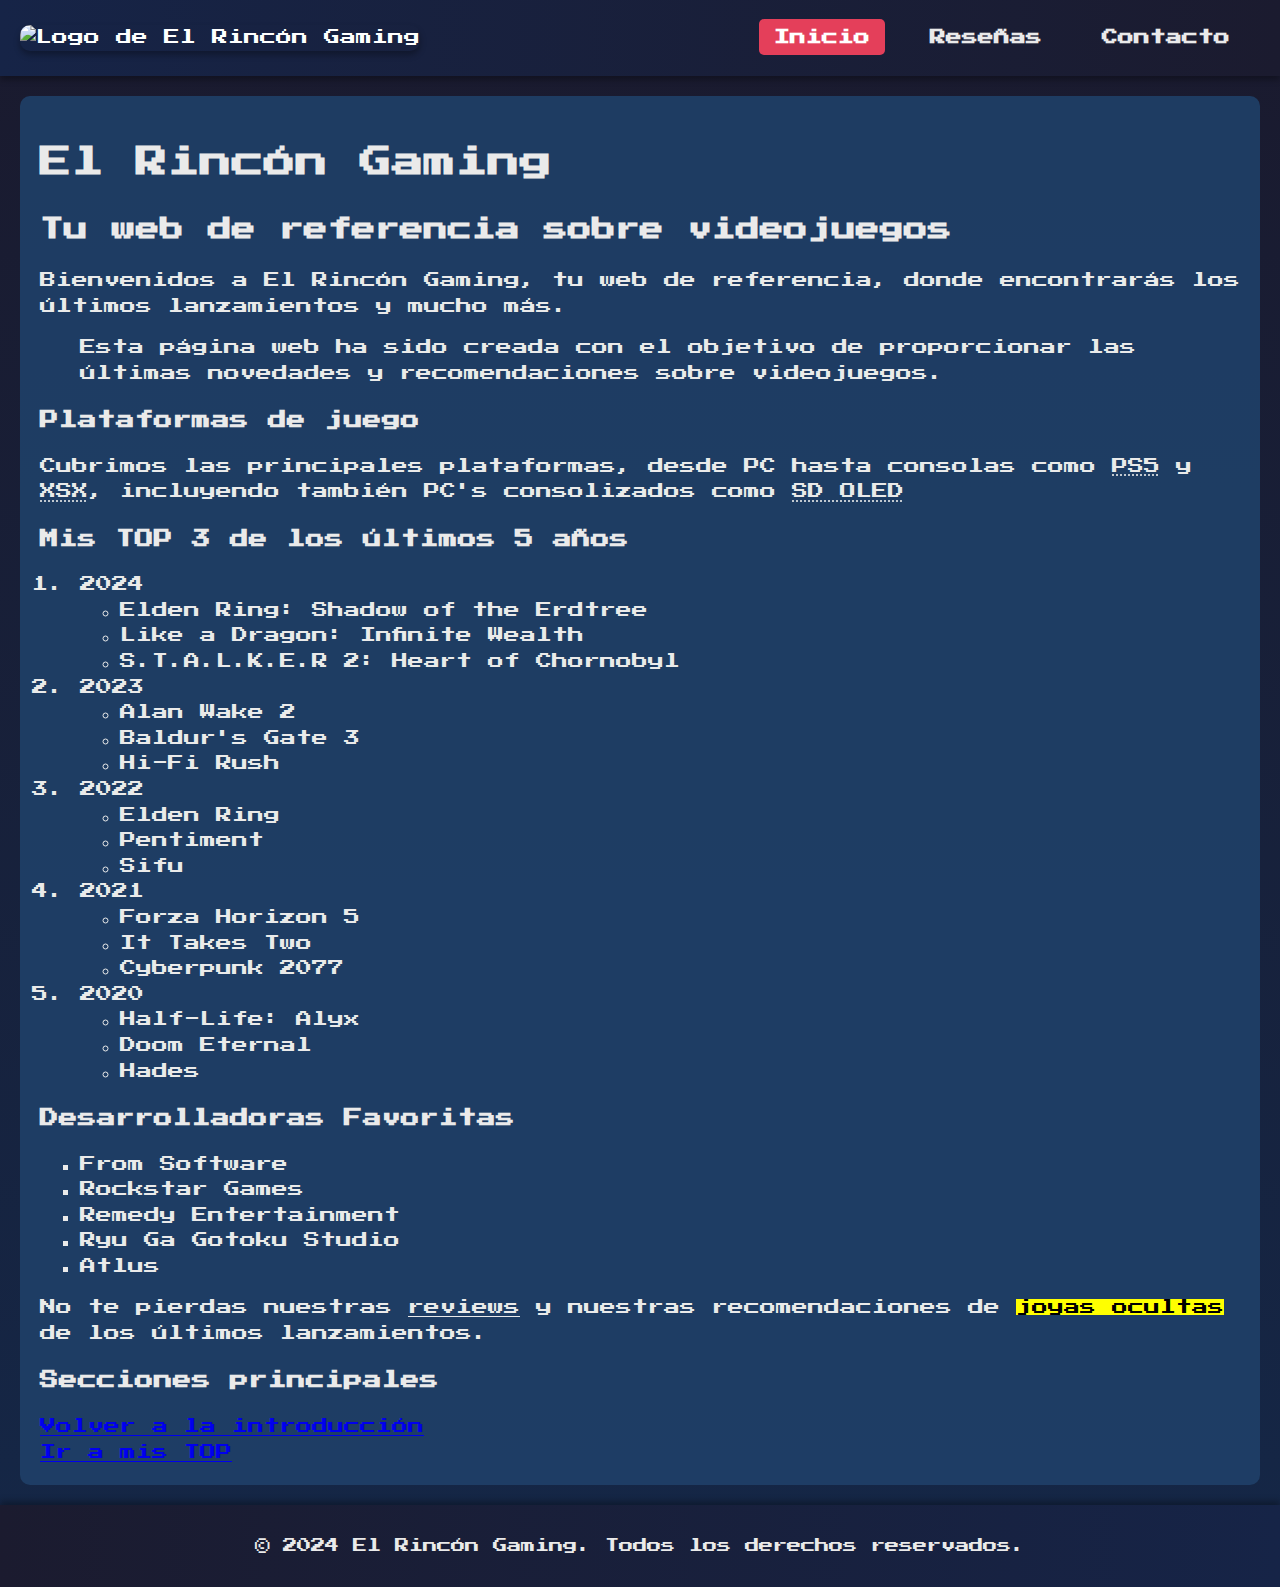
==== index.html @ e264f1ff "web examen" ====
<!DOCTYPE html>
<html lang="es">
<head>
    <meta charset="UTF-8">
    <meta name="viewport" content="width=device-width, initial-scale=1.0">
    <title>El Rincón Gaming</title>
    <link rel="stylesheet" href="css/estilos.css">
</head>
<body>
    <header>
        <div class="logo">
            <img src="IMAGENES/PNG/logo.png" alt="Logo de El Rincón Gaming">
        </div>
        <nav>
            <ul class="menu">
                <li><a href="index.html" class="active">Inicio</a></li>
                <li><a href="contenido.html">Reseñas</a></li>
                <li><a href="contacto.html">Contacto</a></li>
            </ul>
        </nav>
    </header>

    <main>
    
        <h1>El Rincón Gaming</h1>
        <h2>Tu web de referencia sobre videojuegos</h2>
    
        <p id="introduccion">Bienvenidos a El Rincón Gaming, tu web de referencia, donde encontrarás los últimos lanzamientos y mucho más.</p>
    
        <blockquote>
            Esta página web ha sido creada con el objetivo de proporcionar las últimas novedades y recomendaciones sobre videojuegos.
        </blockquote>
    
        <h3>Plataformas de juego</h3>
        <p>Cubrimos las principales plataformas, desde PC hasta consolas como <abbr title="PlayStation 5">PS5</abbr> y <abbr title="Xbox Series X">XSX</abbr>, incluyendo también PC's consolizados como <abbr title="Steam Deck OLED">SD OLED</abbr></p>
    
        <h3 id="top">Mis TOP 3 de los últimos 5 años</h3>
        <ol type="1">
            <li>2024
                <ul>
                    <li>Elden Ring: Shadow of the Erdtree</li>
                    <li>Like a Dragon: Infinite Wealth</li>
                    <li>S.T.A.L.K.E.R 2: Heart of Chornobyl</li>
                </ul>
            </li>
            <li>2023
                <ul>
                    <li>Alan Wake 2</li>
                    <li>Baldur's Gate 3</li>
                    <li>Hi-Fi Rush</li>
                </ul>
            </li>
            <li>2022
                <ul>
                    <li>Elden Ring</li>
                    <li>Pentiment</li>
                    <li>Sifu</li>
                </ul>
            </li>
            <li>2021
                <ul>
                    <li>Forza Horizon 5</li>
                    <li>It Takes Two</li>
                    <li>Cyberpunk 2077</li>
                </ul>
            </li>
            <li>2020
                <ul>
                    <li>Half-Life: Alyx</li>
                    <li>Doom Eternal</li>
                    <li>Hades</li>
                </ul>
            </li>
        </ol>
    
        <h3>Desarrolladoras Favoritas</h3>
        <ul type="square">
            <li>From Software</li>
            <li>Rockstar Games</li>
            <li>Remedy Entertainment</li>
            <li>Ryu Ga Gotoku Studio</li>
            <li>Atlus</li>
        </ul>
    
        <p>No te pierdas nuestras <u>reviews</u> y nuestras recomendaciones de <mark>joyas ocultas</mark> de los últimos lanzamientos.</p>
    
        <h3>Secciones principales</h3>
        <a href="#introduccion">Volver a la introducción</a><br>
        <a href="#top">Ir a mis TOP</a>
    </main>

    <footer>
        <p>© 2024 El Rincón Gaming. Todos los derechos reservados.</p>
    </footer>
</body>
</html>
---- css/estilos.css ----
/* styles.css */

/* Estilo global */
@import url('https://fonts.googleapis.com/css2?family=Press+Start+2P&display=swap'); /* Estilo retro gaming */
body {
    font-family: 'Press Start 2P', monospace;
    background: linear-gradient(to bottom, #1a1a2e, #0f3460);
    color: #eaeaea;
    margin: 0;
    padding: 0;
    line-height: 1.6;
    overflow-x: hidden;
}

/* Cabecera */
header {
    display: flex;
    justify-content: space-between;
    align-items: center;
    background: linear-gradient(to right, #162447, #1b1b2f);
    color: #fff;
    padding: 15px 20px;
    box-shadow: 0 4px 6px rgba(0, 0, 0, 0.3);
}

header .logo img {
    max-height: 60px;
    transition: transform 0.3s ease;
}

header .logo img:hover {
    transform: rotate(10deg) scale(1.1);
}

nav ul {
    list-style: none;
    margin: 0;
    padding: 0;
    display: flex;
}

nav ul li {
    margin: 0 15px;
}

nav ul li a {
    color: #eaeaea;
    text-decoration: none;
    font-weight: bold;
    padding: 10px 15px;
    border-radius: 5px;
    transition: background-color 0.3s, color 0.3s, transform 0.3s;
}

nav ul li a.active, nav ul li a:hover {
    background-color: #e43f5a;
    color: #fff;
    transform: scale(1.1);
}

/* Contenido principal */
main {
    padding: 20px;
    background-color: rgba(31, 64, 104, 0.9);
    border-radius: 10px;
    margin: 20px;
    color: #eaeaea;
    animation: fadeIn 1s ease-in-out;
}

@keyframes fadeIn {
    from {
        opacity: 0;
        transform: translateY(20px);
    }
    to {
        opacity: 1;
        transform: translateY(0);
    }
}

/* Tablas */
table {
    width: 100%;
    border-collapse: collapse;
    margin-bottom: 20px;
    background-color: #1b1b2f;
    color: #eaeaea;
    animation: glow 1.5s infinite alternate;
}

@keyframes glow {
    from {
        box-shadow: 0 0 10px #e43f5a;
    }
    to {
        box-shadow: 0 0 20px #e43f5a;
    }
}

table th, table td {
    border: 1px solid #eaeaea;
    padding: 10px;
    text-align: left;
}

table th {
    background-color: #e43f5a;
    color: #fff;
}

table tr:nth-child(even) {
    background-color: #162447;
}

/* Botones y links */
a, button {
    transition: transform 0.3s, box-shadow 0.3s;
}

a:hover, button:hover {
    transform: scale(1.1);
    box-shadow: 0 4px 10px rgba(255, 255, 255, 0.6);
}

/* Efectos para imágenes */
img {
    max-width: 100%;
    border-radius: 10px;
    margin: 10px 0;
    box-shadow: 0 4px 6px rgba(0, 0, 0, 0.3);
    transition: transform 0.3s ease, box-shadow 0.3s;
}

img:hover {
    transform: scale(1.05);
    box-shadow: 0 6px 12px rgba(255, 255, 255, 0.4);
}

/* Animaciones de fondo */
@keyframes backgroundMove {
    0% {
        background-position: 0 0;
    }
    100% {
        background-position: 100% 100%;
    }
}

body {
    background-size: 200% 200%;
    animation: backgroundMove 15s linear infinite;
}

/* Footer */
footer {
    text-align: center;
    padding: 15px;
    background: linear-gradient(to right, #1b1b2f, #162447);
    color: #eaeaea;
    font-size: 0.9em;
    box-shadow: 0 -4px 6px rgba(0, 0, 0, 0.3);
}

/* Formularios interactivos */
form input, form textarea, form select {
    background-color: #162447;
    border: 1px solid #eaeaea;
    color: #eaeaea;
    transition: box-shadow 0.3s, transform 0.3s;
}

form input:focus, form textarea:focus, form select:focus {
    outline: none;
    box-shadow: 0 0 10px #e43f5a;
    transform: scale(1.02);
}
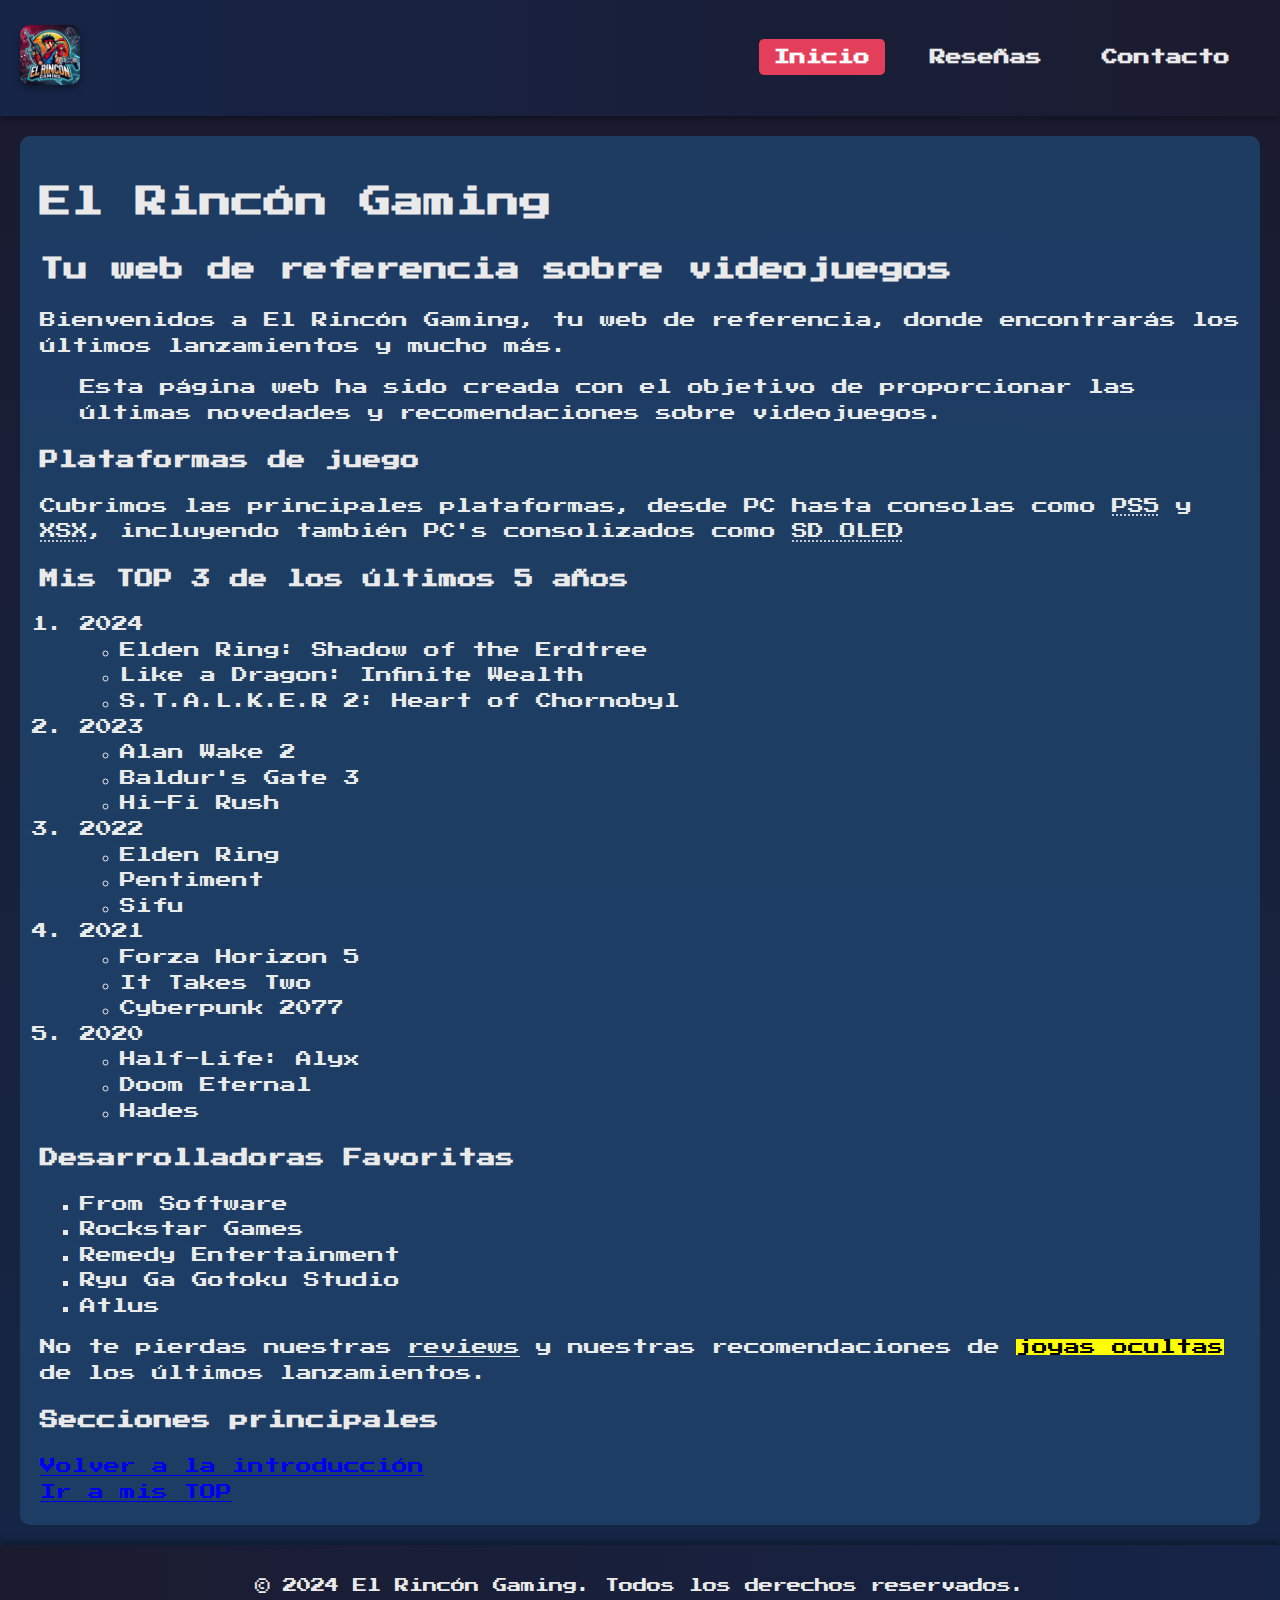
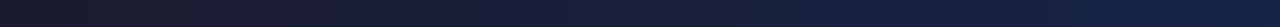
==== commit 410ac168: "añadido el logo correctamente" ====
--- a/index.html
+++ b/index.html
@@ -9,7 +9,7 @@
 <body>
     <header>
         <div class="logo">
-            <img src="IMAGENES/PNG/logo.png" alt="Logo de El Rincón Gaming">
+            <img src="./recursos/imagenes/jpeg/logo.jpeg" alt="Logo de El Rincón Gaming">
         </div>
         <nav>
             <ul class="menu">
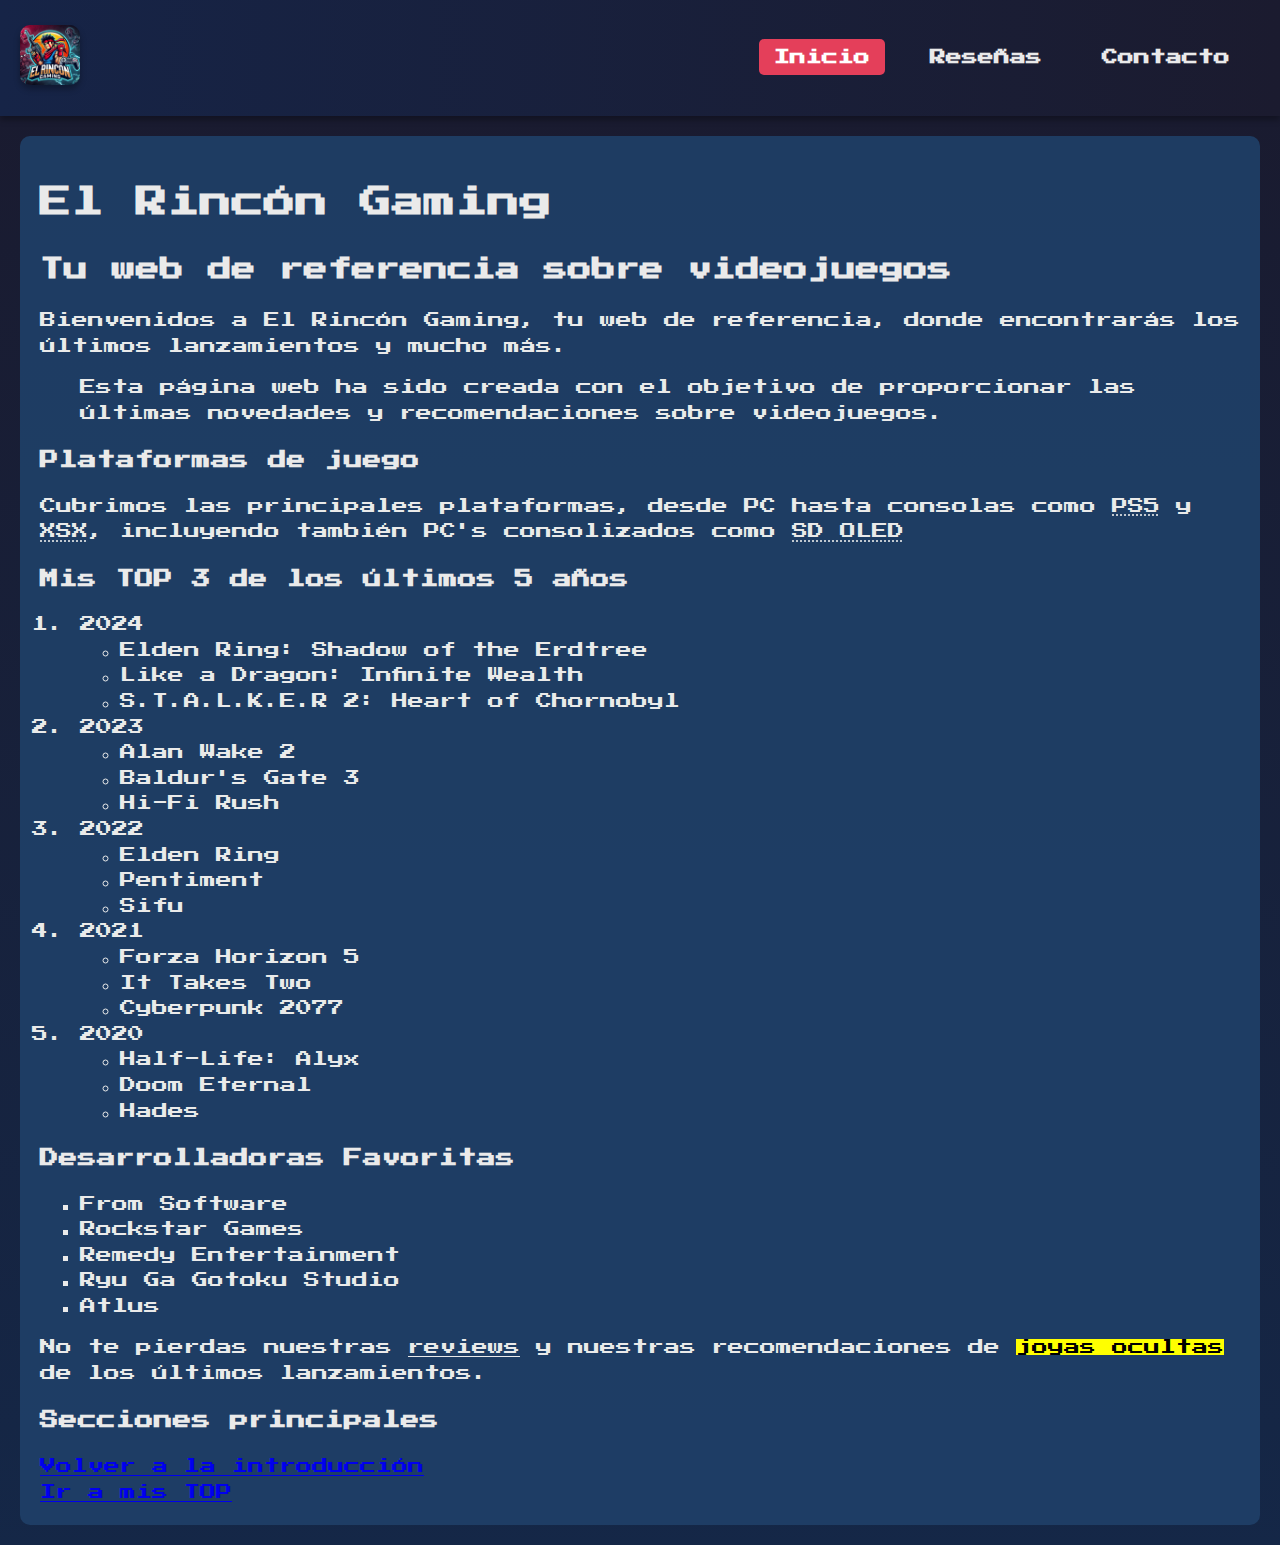
==== commit d5879ac7: "eliminado el footer" ====
--- a/index.html
+++ b/index.html
@@ -88,9 +88,5 @@
         <a href="#introduccion">Volver a la introducción</a><br>
         <a href="#top">Ir a mis TOP</a>
     </main>
-
-    <footer>
-        <p>© 2024 El Rincón Gaming. Todos los derechos reservados.</p>
-    </footer>
 </body>
 </html>
--- a/css/estilos.css
+++ b/css/estilos.css
@@ -152,16 +152,6 @@
     animation: backgroundMove 15s linear infinite;
 }
 
-/* Footer */
-footer {
-    text-align: center;
-    padding: 15px;
-    background: linear-gradient(to right, #1b1b2f, #162447);
-    color: #eaeaea;
-    font-size: 0.9em;
-    box-shadow: 0 -4px 6px rgba(0, 0, 0, 0.3);
-}
-
 /* Formularios interactivos */
 form input, form textarea, form select {
     background-color: #162447;
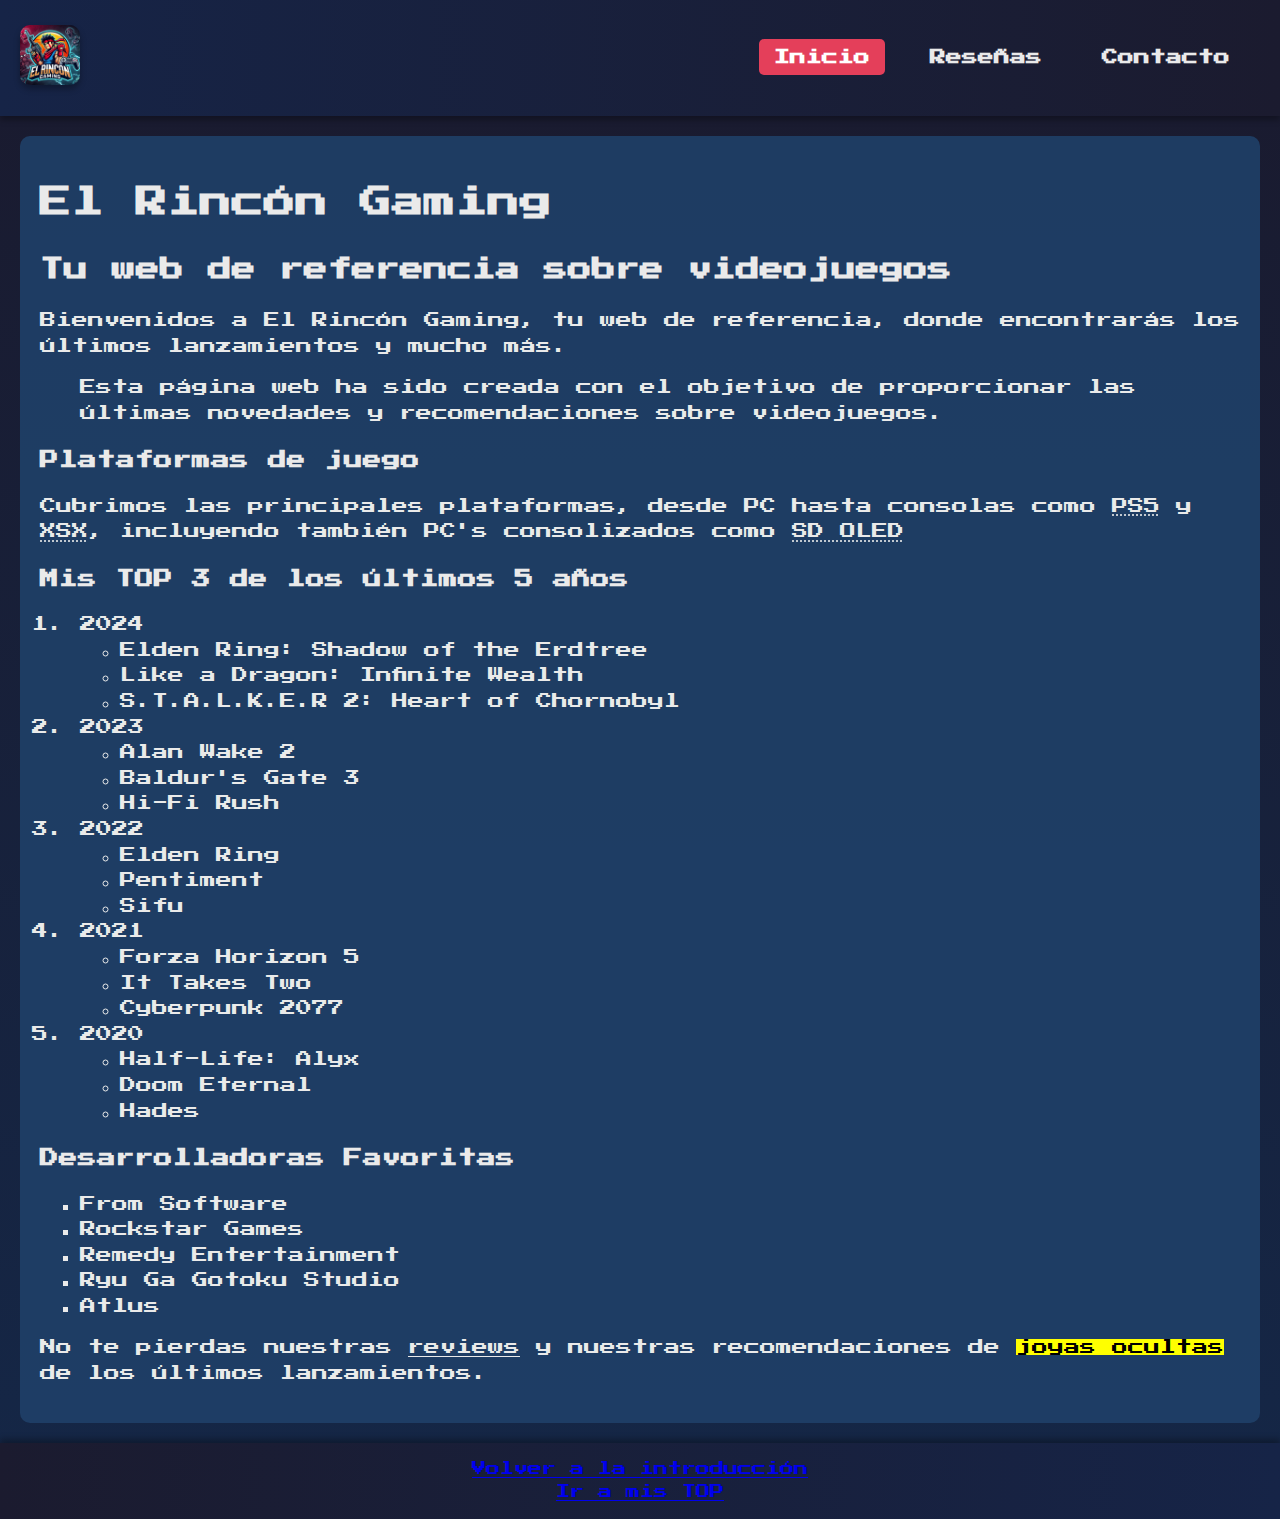
==== commit 9a140569: "cambiado el pie de página" ====
--- a/index.html
+++ b/index.html
@@ -1,11 +1,13 @@
 <!DOCTYPE html>
 <html lang="es">
+
 <head>
     <meta charset="UTF-8">
     <meta name="viewport" content="width=device-width, initial-scale=1.0">
     <title>El Rincón Gaming</title>
     <link rel="stylesheet" href="css/estilos.css">
 </head>
+
 <body>
     <header>
         <div class="logo">
@@ -21,19 +23,23 @@
     </header>
 
     <main>
-    
+
         <h1>El Rincón Gaming</h1>
         <h2>Tu web de referencia sobre videojuegos</h2>
-    
-        <p id="introduccion">Bienvenidos a El Rincón Gaming, tu web de referencia, donde encontrarás los últimos lanzamientos y mucho más.</p>
-    
+
+        <p id="introduccion">Bienvenidos a El Rincón Gaming, tu web de referencia, donde encontrarás los últimos
+            lanzamientos y mucho más.</p>
+
         <blockquote>
-            Esta página web ha sido creada con el objetivo de proporcionar las últimas novedades y recomendaciones sobre videojuegos.
+            Esta página web ha sido creada con el objetivo de proporcionar las últimas novedades y recomendaciones sobre
+            videojuegos.
         </blockquote>
-    
+
         <h3>Plataformas de juego</h3>
-        <p>Cubrimos las principales plataformas, desde PC hasta consolas como <abbr title="PlayStation 5">PS5</abbr> y <abbr title="Xbox Series X">XSX</abbr>, incluyendo también PC's consolizados como <abbr title="Steam Deck OLED">SD OLED</abbr></p>
-    
+        <p>Cubrimos las principales plataformas, desde PC hasta consolas como <abbr title="PlayStation 5">PS5</abbr> y
+            <abbr title="Xbox Series X">XSX</abbr>, incluyendo también PC's consolizados como <abbr
+                title="Steam Deck OLED">SD OLED</abbr></p>
+
         <h3 id="top">Mis TOP 3 de los últimos 5 años</h3>
         <ol type="1">
             <li>2024
@@ -72,7 +78,7 @@
                 </ul>
             </li>
         </ol>
-    
+
         <h3>Desarrolladoras Favoritas</h3>
         <ul type="square">
             <li>From Software</li>
@@ -81,12 +87,14 @@
             <li>Ryu Ga Gotoku Studio</li>
             <li>Atlus</li>
         </ul>
-    
-        <p>No te pierdas nuestras <u>reviews</u> y nuestras recomendaciones de <mark>joyas ocultas</mark> de los últimos lanzamientos.</p>
-    
-        <h3>Secciones principales</h3>
+
+        <p>No te pierdas nuestras <u>reviews</u> y nuestras recomendaciones de <mark>joyas ocultas</mark> de los últimos
+            lanzamientos.</p>
+    </main>
+    <footer>
         <a href="#introduccion">Volver a la introducción</a><br>
         <a href="#top">Ir a mis TOP</a>
-    </main>
+    </footer>
 </body>
-</html>
+
+</html>--- a/css/estilos.css
+++ b/css/estilos.css
@@ -152,6 +152,16 @@
     animation: backgroundMove 15s linear infinite;
 }
 
+/* Footer */
+footer {
+    text-align: center;
+    padding: 15px;
+    background: linear-gradient(to right, #1b1b2f, #162447);
+    color: #eaeaea;
+    font-size: 0.9em;
+    box-shadow: 0 -4px 6px rgba(0, 0, 0, 0.3);
+}
+
 /* Formularios interactivos */
 form input, form textarea, form select {
     background-color: #162447;
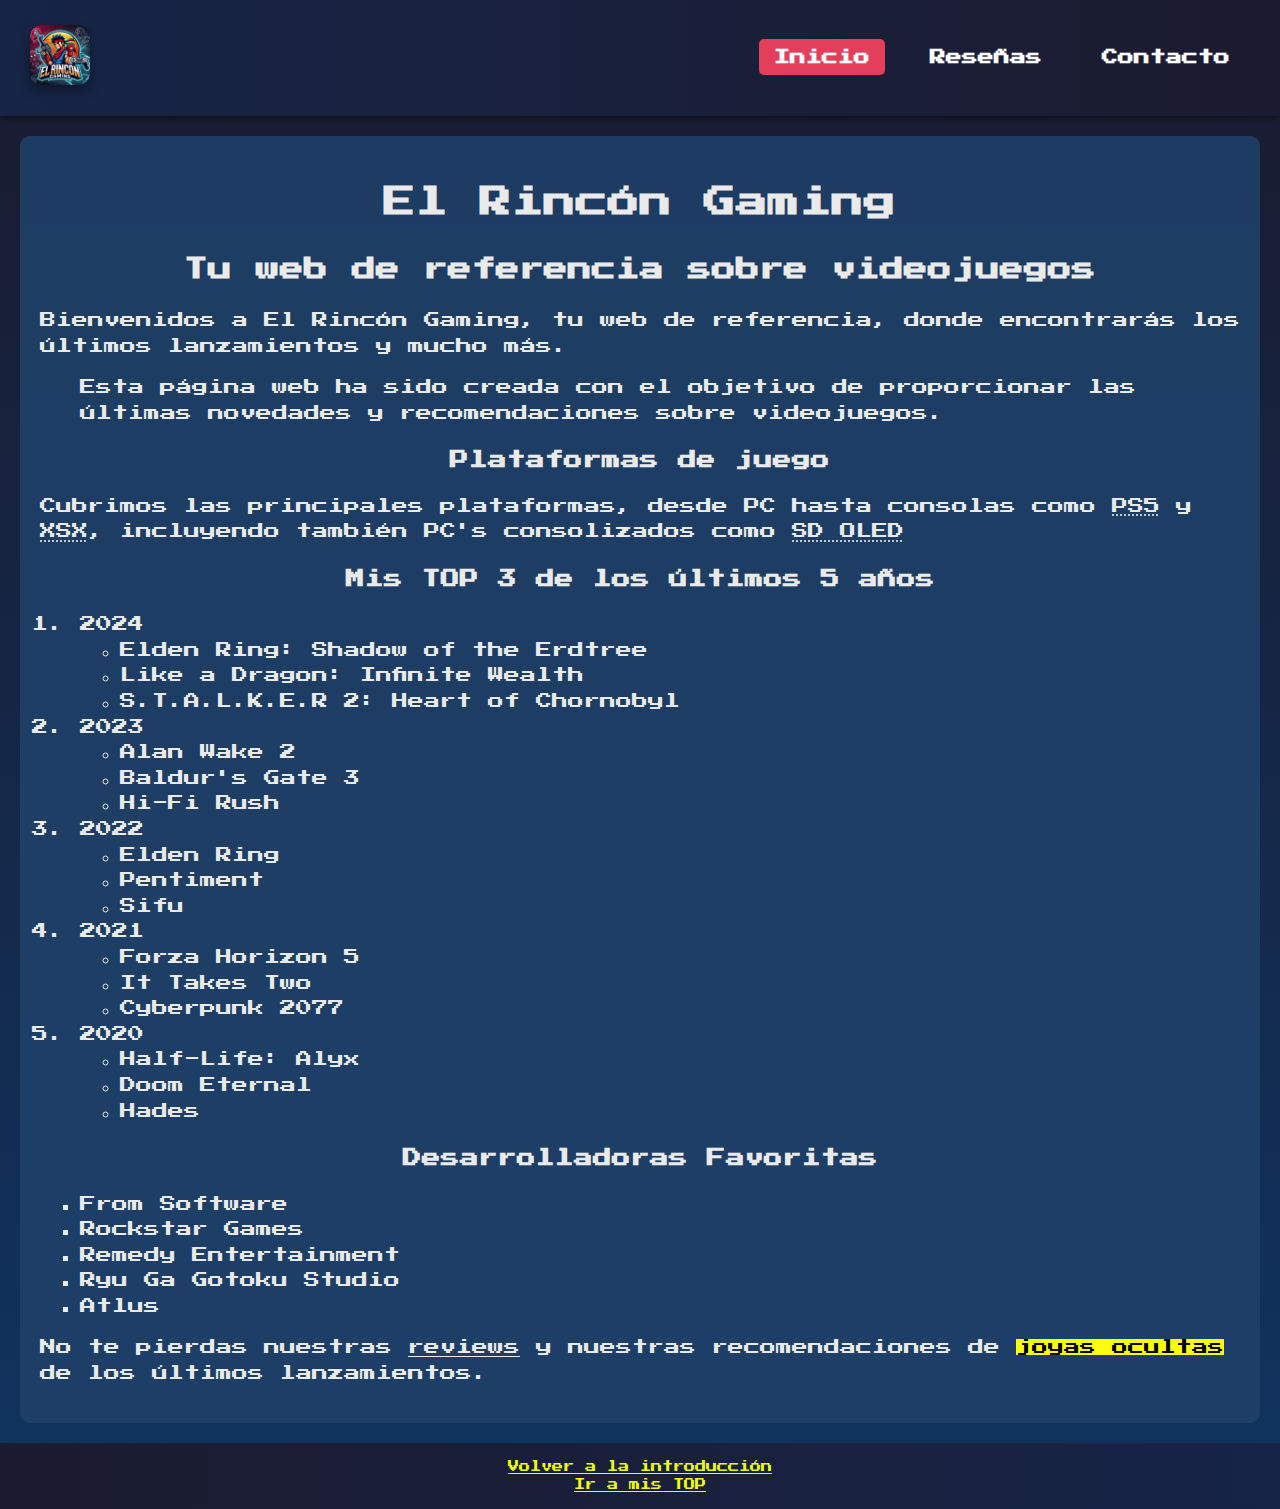
==== commit c968a5ad: "cambios finales" ====
--- a/index.html
+++ b/index.html
@@ -38,7 +38,8 @@
         <h3>Plataformas de juego</h3>
         <p>Cubrimos las principales plataformas, desde PC hasta consolas como <abbr title="PlayStation 5">PS5</abbr> y
             <abbr title="Xbox Series X">XSX</abbr>, incluyendo también PC's consolizados como <abbr
-                title="Steam Deck OLED">SD OLED</abbr></p>
+                title="Steam Deck OLED">SD OLED</abbr>
+        </p>
 
         <h3 id="top">Mis TOP 3 de los últimos 5 años</h3>
         <ol type="1">
--- a/css/estilos.css
+++ b/css/estilos.css
@@ -1,7 +1,6 @@
-/* styles.css */
-
-/* Estilo global */
-@import url('https://fonts.googleapis.com/css2?family=Press+Start+2P&display=swap'); /* Estilo retro gaming */
+/* Estilo de la fuente */
+@import url('https://fonts.googleapis.com/css2?family=Press+Start+2P&display=swap');
+
 body {
     font-family: 'Press Start 2P', monospace;
     background: linear-gradient(to bottom, #1a1a2e, #0f3460);
@@ -23,6 +22,7 @@
     box-shadow: 0 4px 6px rgba(0, 0, 0, 0.3);
 }
 
+/* Logo */
 header .logo img {
     max-height: 60px;
     transition: transform 0.3s ease;
@@ -32,6 +32,7 @@
     transform: rotate(10deg) scale(1.1);
 }
 
+/* Lista de navegación */
 nav ul {
     list-style: none;
     margin: 0;
@@ -44,15 +45,16 @@
 }
 
 nav ul li a {
-    color: #eaeaea;
+    color: white;
     text-decoration: none;
     font-weight: bold;
     padding: 10px 15px;
     border-radius: 5px;
-    transition: background-color 0.3s, color 0.3s, transform 0.3s;
-}
-
-nav ul li a.active, nav ul li a:hover {
+    transition: background-color 0.7s;
+}
+
+nav ul li a.active,
+nav ul li a:hover {
     background-color: #e43f5a;
     color: #fff;
     transform: scale(1.1);
@@ -73,6 +75,7 @@
         opacity: 0;
         transform: translateY(20px);
     }
+
     to {
         opacity: 1;
         transform: translateY(0);
@@ -93,12 +96,14 @@
     from {
         box-shadow: 0 0 10px #e43f5a;
     }
+
     to {
         box-shadow: 0 0 20px #e43f5a;
     }
 }
 
-table th, table td {
+table th,
+table td {
     border: 1px solid #eaeaea;
     padding: 10px;
     text-align: left;
@@ -114,11 +119,14 @@
 }
 
 /* Botones y links */
-a, button {
+a,
+button {
     transition: transform 0.3s, box-shadow 0.3s;
-}
-
-a:hover, button:hover {
+    color: #eeff07;
+}
+
+a:hover,
+button:hover {
     transform: scale(1.1);
     box-shadow: 0 4px 10px rgba(255, 255, 255, 0.6);
 }
@@ -126,52 +134,130 @@
 /* Efectos para imágenes */
 img {
     max-width: 100%;
-    border-radius: 10px;
-    margin: 10px 0;
-    box-shadow: 0 4px 6px rgba(0, 0, 0, 0.3);
+    border-radius: 12px;
+    margin: 10px;
+    box-shadow: 0px 6px 12px #00000059;
     transition: transform 0.3s ease, box-shadow 0.3s;
 }
 
 img:hover {
     transform: scale(1.05);
-    box-shadow: 0 6px 12px rgba(255, 255, 255, 0.4);
-}
-
-/* Animaciones de fondo */
-@keyframes backgroundMove {
-    0% {
-        background-position: 0 0;
-    }
-    100% {
-        background-position: 100% 100%;
-    }
-}
-
-body {
-    background-size: 200% 200%;
-    animation: backgroundMove 15s linear infinite;
-}
-
-/* Footer */
+    box-shadow: 0px 4px 20px #b9b9b9de;
+}
+
+/* Pie de página */
 footer {
     text-align: center;
     padding: 15px;
     background: linear-gradient(to right, #1b1b2f, #162447);
     color: #eaeaea;
-    font-size: 0.9em;
-    box-shadow: 0 -4px 6px rgba(0, 0, 0, 0.3);
-}
-
-/* Formularios interactivos */
-form input, form textarea, form select {
+    font-size: 70%;
+}
+
+/* Formulario */
+form {
+    margin: 0 auto;
+    max-width: 500px;
+    padding: 20px;
+    border: 1px solid #ccc;
+    border-radius: 10px;
+    box-shadow: 0 0 10px #0000001a;
+    text-align: right;
+}
+
+form input,
+form textarea,
+form select {
     background-color: #162447;
-    border: 1px solid #eaeaea;
-    color: #eaeaea;
+    border: 1px solid #fdfdfd;
+    color: #eeeeee;
     transition: box-shadow 0.3s, transform 0.3s;
 }
 
-form input:focus, form textarea:focus, form select:focus {
+form input:focus,
+form textarea:focus,
+form select:focus {
     outline: none;
-    box-shadow: 0 0 10px #e43f5a;
-    transform: scale(1.02);
-}
+    box-shadow: 0 0 10px #8ff806;
+    transform: scale(1.1);
+}
+
+
+/* Estilos para el apartado de reseñas */
+#reseñas h3 {
+    grid-column: 1 / -1;
+}
+
+#reseñas {
+    display: grid;
+    grid-template-columns: repeat(auto-fit, minmax(300px, 1fr));
+    gap: 20px;
+    margin-top: 20px;
+    margin-bottom: 20px;
+}
+
+#reseñas .juego {
+    background-color: rgba(31, 64, 104, 0.8);
+    border: 1px solid #000000;
+    border-radius: 12px;
+    box-shadow: 0 4px 10px rgba(0, 0, 0, 0.5);
+    padding: 15px;
+    transition: transform 0.3s ease, box-shadow 0.3s;
+}
+
+#reseñas .juego img {
+    width: 100%;
+    border-radius: 10px;
+    margin: auto;
+}
+
+#reseñas .juego h4 {
+    font-size: 140%;
+    color: #eeff07;
+    margin-bottom: 10px;
+    text-shadow: 0 0 5px rgba(255, 255, 255, 0.5);
+}
+
+#reseñas .juego p {
+    font-size: 100%;
+    color: #eaeaea;
+    line-height: 1.4;
+    text-align: justify;
+}
+
+/* Texto centrado de títulos y listas*/
+h1,
+h2,
+h3 {
+    text-align: center;
+}
+
+#enlaces ul {
+    text-align: center;
+}
+
+#enlaces ul li {
+    display: inline-block;
+}
+
+#enlaces ul li a {
+    display: block;
+    text-align: center;
+}
+
+/* Clip de vídeo */
+.video-container {
+    text-align: center;
+}
+
+.video-container video {
+    margin: 0 auto;
+    display: block;
+}
+
+/* Gif inicial y final de la página de reseñas */
+#perro,
+#ichiban {
+    margin: 0 auto;
+    display: block;
+}